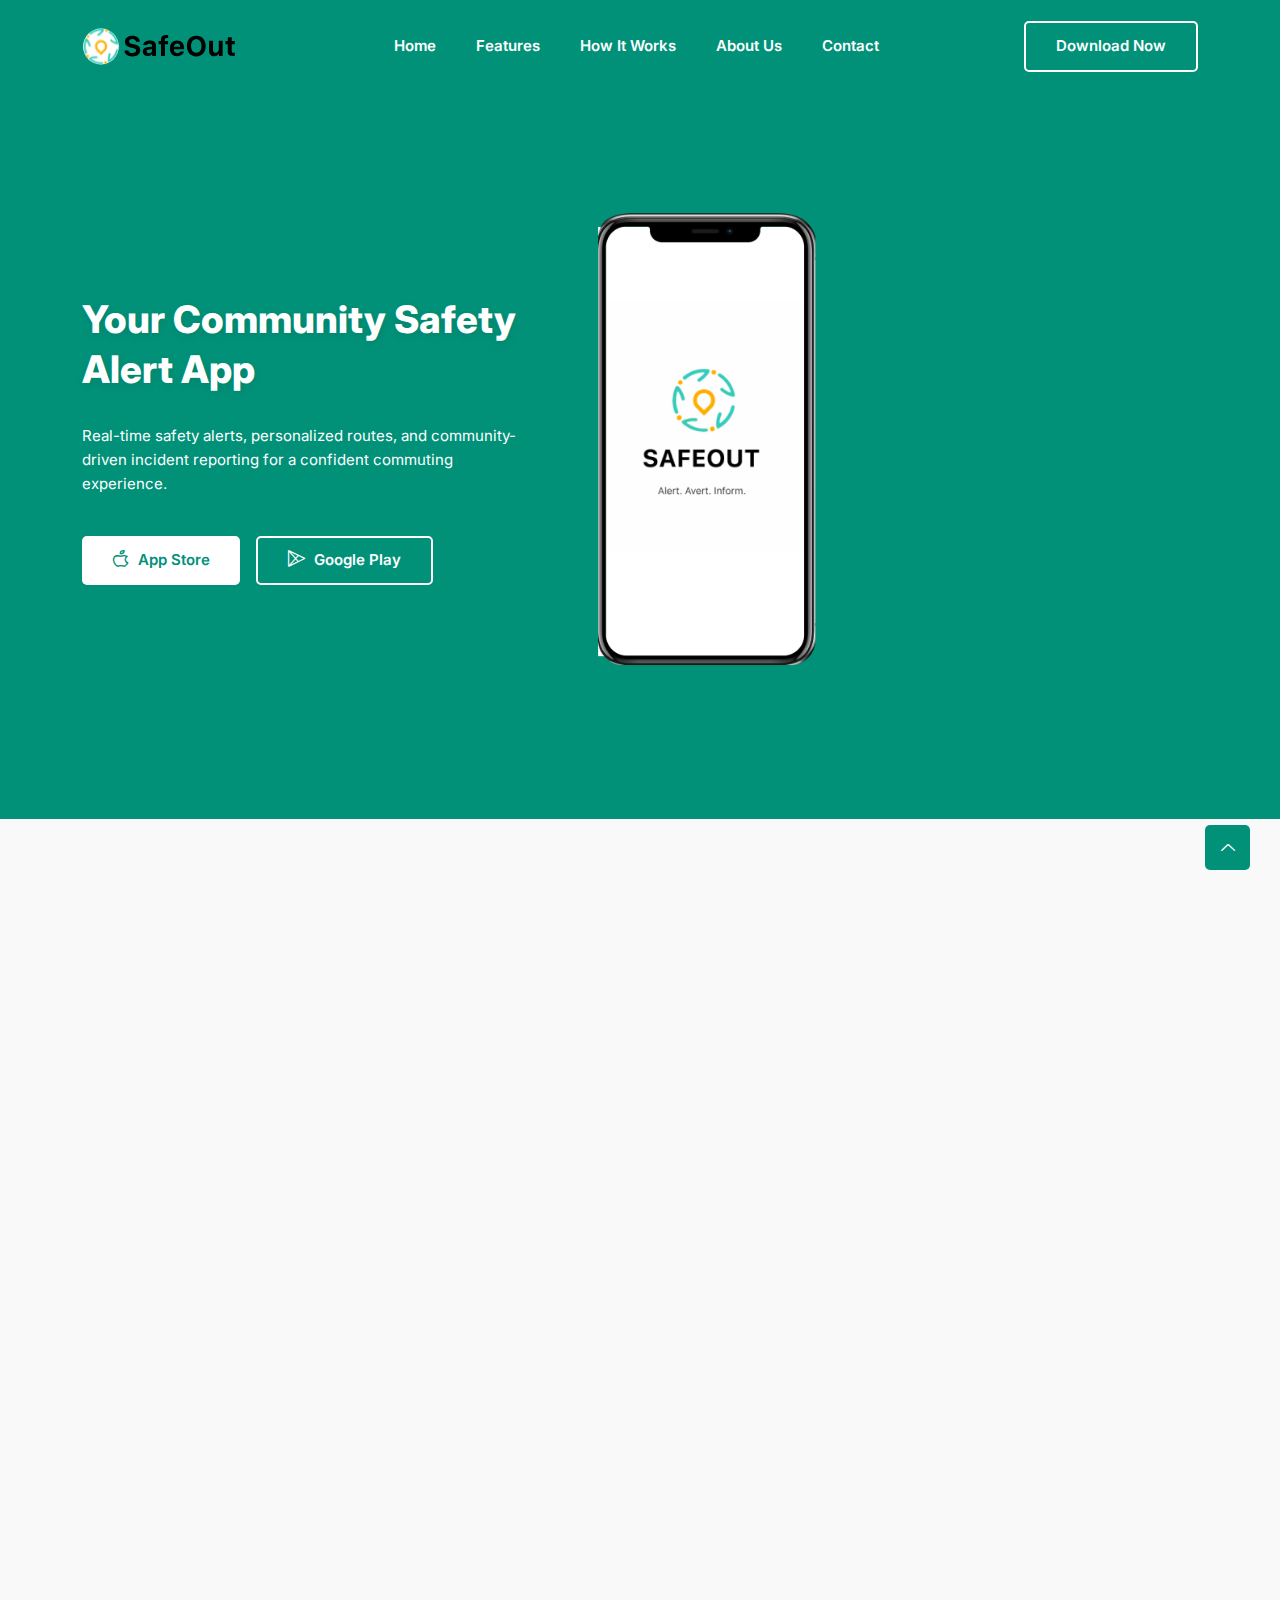
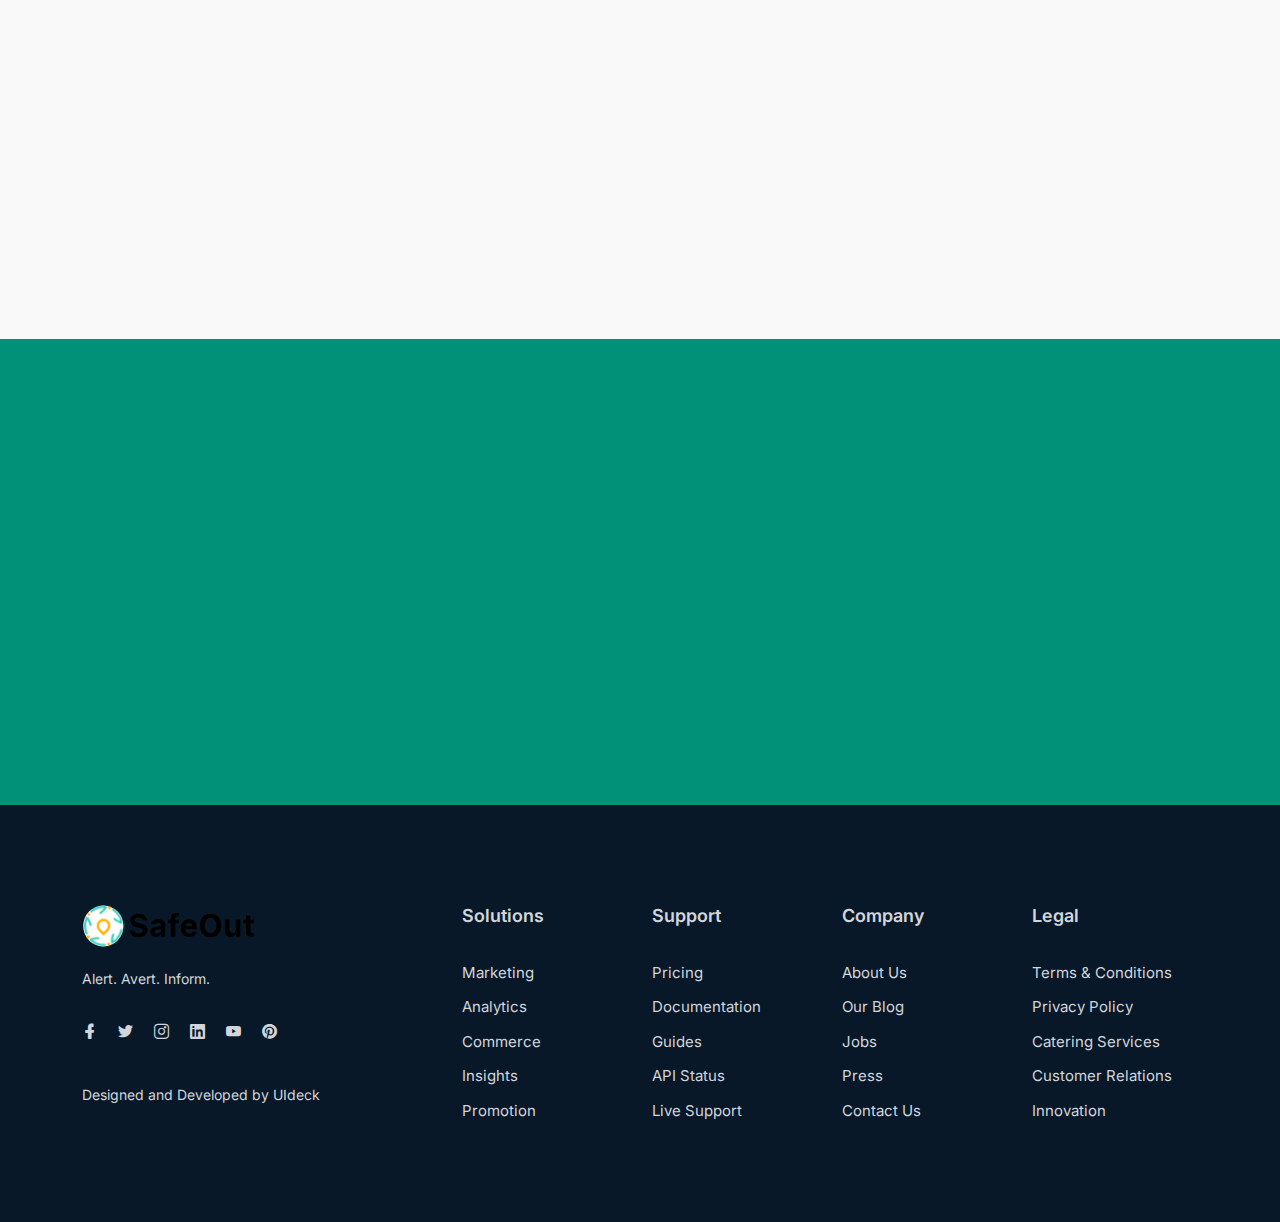
==== index.html @ 72e98ee8 "new" ====
<!DOCTYPE html>
<html class="no-js" lang="zxx">

<head>
    <meta charset="utf-8" />
    <meta http-equiv="x-ua-compatible" content="ie=edge" />
    <title>SafeOut</title>
    <meta name="description" content="" />
    <meta name="viewport" content="width=device-width, initial-scale=1" />
    <link rel="shortcut icon" type="image/x-icon" href="assets/images/logo/Frame 351.svg" />

    <!-- ========================= CSS here ========================= -->
    <link rel="stylesheet" href="assets/css/bootstrap.min.css" />
    <link rel="stylesheet" href="assets/css/LineIcons.2.0.css" />
    <link rel="stylesheet" href="assets/css/animate.css" />
    <link rel="stylesheet" href="assets/css/tiny-slider.css" />
    <link rel="stylesheet" href="assets/css/glightbox.min.css" />
    <link rel="stylesheet" href="assets/css/main.css" />

</head>

<body>
    <!--[if lte IE 9]>
      <p class="browserupgrade">
        You are using an <strong>outdated</strong> browser. Please
        <a href="https://browsehappy.com/">upgrade your browser</a> to improve
        your experience and security.
      </p>
    <![endif]-->

    <!-- Preloader -->
    <div class="preloader">
        <div class="preloader-inner">
            <div class="preloader-icon">
                <span></span>
                <span></span>
            </div>
        </div>
    </div>
    <!-- /End Preloader -->

    <!-- Start Header Area -->
    <header class="header navbar-area">
        <div class="container">
            <div class="row align-items-center">
                <div class="col-lg-12">
                    <div class="nav-inner">
                        <!-- Start Navbar -->
                        <nav class="navbar navbar-expand-lg">
                            <a class="navbar-brand" href="index.html">
                                <img src="assets/images/logo/safeout logo.svg" alt="Logo">
                            </a>
                            <button class="navbar-toggler mobile-menu-btn" type="button" data-bs-toggle="collapse"
                                data-bs-target="#navbarSupportedContent" aria-controls="navbarSupportedContent"
                                aria-expanded="false" aria-label="Toggle navigation">
                                <span class="toggler-icon"></span>
                                <span class="toggler-icon"></span>
                                <span class="toggler-icon"></span>
                            </button>
                            <div class="collapse navbar-collapse sub-menu-bar" id="navbarSupportedContent">
                                <ul id="nav" class="navbar-nav ms-auto">
                                    <li class="nav-item">
                                        <a href="#home" class="page-scroll active"
                                            aria-label="Toggle navigation">Home</a>
                                    </li>
                                    <li class="nav-item">
                                        <a href="#features" class="page-scroll"
                                            aria-label="Toggle navigation">Features</a>
                                    </li>
                                    <li class="nav-item">
                                        <a href="#pricing" class="page-scroll"
                                            aria-label="Toggle navigation">How It Works</a>
                                    </li>                    
                                    <li class="nav-item">
                                        <a class="dd-menu collapsed" href="javascript:void(0)" data-bs-toggle="collapse"
                                            data-bs-target="#submenu-1-4" aria-controls="navbarSupportedContent"
                                            aria-expanded="false" aria-label="Toggle navigation">About Us</a>
                                        <ul class="sub-menu collapse" id="submenu-1-4">
                                            <li class="nav-item"><a href="javascript:void(0)">Meet the Team</a>
                                            </li>
                                            <li class="nav-item"><a href="javascript:void(0)">Our Mission</a></li>
                                            <li class="nav-item"><a href="javascript:void(0)">Our Partners </a></li>
                                        </ul>
                                    </li>
                                    <li class="nav-item">
                                        <a href="javascript:void(0)" aria-label="Toggle navigation">Contact</a>
                                    </li>
                                </ul>
                            </div> <!-- navbar collapse -->
                            <div class="button add-list-button">
                                <a href="javascript:void(0)" class="btn">Download now</a>
                            </div>
                        </nav>
                        <!-- End Navbar -->
                    </div>
                </div>
            </div> <!-- row -->
        </div> <!-- container -->
    </header>
    <!-- End Header Area -->

    <!-- Start Hero Area -->
    <section id="home" class="hero-area">
        <div class="container">
            <div class="row align-items-center">
                <div class="col-lg-5 col-md-12 col-12">
                    <div class="hero-content">
                        <h1 class="wow fadeInLeft" data-wow-delay=".4s">Your Community Safety Alert App</h1>
                        <p class="wow fadeInLeft" data-wow-delay=".6s">Real-time safety alerts, personalized routes, and community-driven incident reporting for a confident commuting experience.</p>
                        <div class="button wow fadeInLeft" data-wow-delay=".8s">
                            <a href="javascript:void(0)" class="btn"><i class="lni lni-apple"></i> App Store</a>
                            <a href="javascript:void(0)" class="btn btn-alt"><i class="lni lni-play-store"></i> Google
                                Play</a>
                        </div>
                    </div>
                </div>
                <div class="col-lg-7 col-md-12 col-12">
                    <div class="hero-image wow fadeInRight" data-wow-delay=".4s">
                        <img src="assets/images/hero/Frame 348.png" alt="#">
                    </div>
                </div>
            </div>
        </div>
    </section>
    <!-- End Hero Area -->

    <!-- Start Features Area -->
    <section id="features" class="features section">
        <div class="container">
            <div class="row">
                <div class="col-12">
                    <div class="section-title">
                        <h3 class="wow zoomIn" data-wow-delay=".2s">Features</h3>
                        <h2 class="wow fadeInUp" data-wow-delay=".4s">Empowering You to Navigate Your City Safely and Confidently
                        </h2>
                        <p class="wow fadeInUp" data-wow-delay=".6s">Stay Ahead of Potential Dangers and Make Your Commute Safer Than Ever Before.</p>
                    </div>
                </div>
            </div>
            <div class="row">
                <div class="col-lg-4 col-md-6 col-12">
                    <!-- Start Single Feature -->
                    <div class="single-feature wow fadeInUp" data-wow-delay=".2s">
                        <i class="lni lni-cloud-check"></i>
                        <h3>Real-time Incident Reports</h3>
                        <p>Stay informed about potential safety hazards in your area through real-time incident reports submitted by the community.</p>
                    </div>
                    <!-- End Single Feature -->
                </div>
                <div class="col-lg-4 col-md-6 col-12">
                    <!-- Start Single Feature -->
                    <div class="single-feature wow fadeInUp" data-wow-delay=".4s">
                        <i class="lni lni-user"></i>
                        <h3>Personalized Route Recommendations</h3>
                        <p>SafeOut analyzes real-time data to suggest the safest and most secure paths, helping you avoid areas with reported incidents..</p>
                    </div>
                    <!-- End Single Feature -->
                </div>
                <div class="col-lg-4 col-md-6 col-12">
                    <!-- Start Single Feature -->
                    <div class="single-feature wow fadeInUp" data-wow-delay=".6s">
                        <i class="lni lni-alarm"></i>
                        <h3>Community Alerts</h3>
                        <p>Receive instant community alerts about any emerging dangers or safety concerns in your vicinity.</p>
                    </div>
                    <!-- End Single Feature -->
                </div>
                <div class="col-lg-4 col-md-6 col-12">
                    <!-- Start Single Feature -->
                    <div class="single-feature wow fadeInUp" data-wow-delay=".2s">
                        <i class="lni lni-shield"></i>
                        <h3>SOS and Emergency Services</h3>
                        <p>The app provides quick access to emergency contacts and can even share your location with trusted contacts for added peace of mind.</p>
                    </div>
                    <!-- End Single Feature -->
                </div>
                <div class="col-lg-4 col-md-6 col-12">
                    <!-- Start Single Feature -->
                    <div class="single-feature wow fadeInUp" data-wow-delay=".4s">
                        <i class="lni lni-map"></i>
                        <h3>Safety Ratings and Heatmaps</h3>
                        <p>Identify high-risk zones and make informed decisions about your commute based on comprehensive safety information..</p>
                    </div>
                    <!-- End Single Feature -->
                </div>
                <div class="col-lg-4 col-md-6 col-12">
                    <!-- Start Single Feature -->
                    <div class="single-feature wow fadeInUp" data-wow-delay=".6s">
                        <i class="lni lni-pencil-alt"></i>
                        <h3>Incident Reporting</h3>
                        <p>Empower yourself and contribute to the safety of your community by easily reporting incidents you witness.</p>
                    </div>
                    <!-- End Single Feature -->
                </div>
            </div>
        </div>
    </section>
    <!-- End Features Area -->

    

    <!-- Start Call To Action Area -->
    <section class="section call-action">
        <div class="container">
            <div class="row">
                <div class="col-lg-8 offset-lg-2 col-md-12 col-12">
                    <div class="cta-content">
                        <h2 class="wow fadeInUp" data-wow-delay=".2s">Take Control of Your Safety  <br>with SafeOut
                        </h2>
                        <p class="wow fadeInUp" data-wow-delay=".4s">Join Other Commuters Already Using SafeOut and Experience a Safer Journey Today!</p>
                        <div class="button wow fadeInUp" data-wow-delay=".6s">
                            <a href="javascript:void(0)" class="btn">Download Now</a>
                        </div>
                    </div>
                </div>
            </div>
        </div>
    </section>
    <!-- End Call To Action Area -->

    <!-- Start Footer Area -->
    <footer class="footer">
        <!-- Start Footer Top -->
        <div class="footer-top">
            <div class="container">
                <div class="row">
                    <div class="col-lg-4 col-md-4 col-12">
                        <!-- Single Widget -->
                        <div class="single-footer f-about">
                            <div class="logo">
                                <a href="index.html">
                                    <img src="assets/images/logo/safeout logo.svg" alt="#">
                                </a>
                            </div>
                            <p>Alert. Avert. Inform.</p>
                            <ul class="social">
                                <li><a href="javascript:void(0)"><i class="lni lni-facebook-filled"></i></a></li>
                                <li><a href="javascript:void(0)"><i class="lni lni-twitter-original"></i></a></li>
                                <li><a href="javascript:void(0)"><i class="lni lni-instagram"></i></a></li>
                                <li><a href="javascript:void(0)"><i class="lni lni-linkedin-original"></i></a></li>
                                <li><a href="javascript:void(0)"><i class="lni lni-youtube"></i></a></li>
                                <li><a href="javascript:void(0)"><i class="lni lni-pinterest"></i></a></li>
                            </ul>
                            <p class="copyright-text">Designed and Developed by <a href="https://uideck.com/"
                                    rel="nofollow" target="_blank">UIdeck</a>
                            </p>
                        </div>
                        <!-- End Single Widget -->
                    </div>
                    <div class="col-lg-8 col-md-8 col-12">
                        <div class="row">
                            <div class="col-lg-3 col-md-6 col-12">
                                <!-- Single Widget -->
                                <div class="single-footer f-link">
                                    <h3>Solutions</h3>
                                    <ul>
                                        <li><a href="javascript:void(0)">Marketing</a></li>
                                        <li><a href="javascript:void(0)">Analytics</a></li>
                                        <li><a href="javascript:void(0)">Commerce</a></li>
                                        <li><a href="javascript:void(0)">Insights</a></li>
                                        <li><a href="javascript:void(0)">Promotion</a></li>
                                    </ul>
                                </div>
                                <!-- End Single Widget -->
                            </div>
                            <div class="col-lg-3 col-md-6 col-12">
                                <!-- Single Widget -->
                                <div class="single-footer f-link">
                                    <h3>Support</h3>
                                    <ul>
                                        <li><a href="javascript:void(0)">Pricing</a></li>
                                        <li><a href="javascript:void(0)">Documentation</a></li>
                                        <li><a href="javascript:void(0)">Guides</a></li>
                                        <li><a href="javascript:void(0)">API Status</a></li>
                                        <li><a href="javascript:void(0)">Live Support</a></li>
                                    </ul>
                                </div>
                                <!-- End Single Widget -->
                            </div>
                            <div class="col-lg-3 col-md-6 col-12">
                                <!-- Single Widget -->
                                <div class="single-footer f-link">
                                    <h3>Company</h3>
                                    <ul>
                                        <li><a href="javascript:void(0)">About Us</a></li>
                                        <li><a href="javascript:void(0)">Our Blog</a></li>
                                        <li><a href="javascript:void(0)">Jobs</a></li>
                                        <li><a href="javascript:void(0)">Press</a></li>
                                        <li><a href="javascript:void(0)">Contact Us</a></li>
                                    </ul>
                                </div>
                                <!-- End Single Widget -->
                            </div>
                            <div class="col-lg-3 col-md-6 col-12">
                                <!-- Single Widget -->
                                <div class="single-footer f-link">
                                    <h3>Legal</h3>
                                    <ul>
                                        <li><a href="javascript:void(0)">Terms & Conditions</a></li>
                                        <li><a href="javascript:void(0)">Privacy Policy</a></li>
                                        <li><a href="javascript:void(0)">Catering Services</a></li>
                                        <li><a href="javascript:void(0)">Customer Relations</a></li>
                                        <li><a href="javascript:void(0)">Innovation</a></li>
                                    </ul>
                                </div>
                                <!-- End Single Widget -->
                            </div>
                        </div>
                    </div>
                </div>
            </div>
        </div>
        <!--/ End Footer Top -->
    </footer>
    <!--/ End Footer Area -->

    <!-- ========================= scroll-top ========================= -->
    <a href="#" class="scroll-top">
        <i class="lni lni-chevron-up"></i>
    </a>

    <!-- ========================= JS here ========================= -->
    <script src="assets/js/bootstrap.min.js"></script>
    <script src="assets/js/wow.min.js"></script>
    <script src="assets/js/tiny-slider.js"></script>
    <script src="assets/js/glightbox.min.js"></script>
    <script src="assets/js/count-up.min.js"></script>
    <script src="assets/js/main.js"></script>
    <script type="text/javascript">

        //====== counter up 
        var cu = new counterUp({
            start: 0,
            duration: 2000,
            intvalues: true,
            interval: 100,
            append: " ",
        });
        cu.start();
    </script>
</body>

</html>
---- assets/css/tiny-slider.css ----
.tns-outer{padding:0!important}.tns-outer [hidden]{display:none!important}.tns-outer [aria-controls],.tns-outer [data-action]{cursor:pointer}.tns-slider{-webkit-transition:all 0s;-moz-transition:all 0s;transition:all 0s}.tns-slider>.tns-item{-webkit-box-sizing:border-box;-moz-box-sizing:border-box;box-sizing:border-box}.tns-horizontal.tns-subpixel{white-space:nowrap}.tns-horizontal.tns-subpixel>.tns-item{display:inline-block;vertical-align:top;white-space:normal}.tns-horizontal.tns-no-subpixel:after{content:'';display:table;clear:both}.tns-horizontal.tns-no-subpixel>.tns-item{float:left}.tns-horizontal.tns-carousel.tns-no-subpixel>.tns-item{margin-right:-100%}.tns-no-calc{position:relative;left:0}.tns-gallery{position:relative;left:0;min-height:1px}.tns-gallery>.tns-item{position:absolute;left:-100%;-webkit-transition:transform 0s,opacity 0s;-moz-transition:transform 0s,opacity 0s;transition:transform 0s,opacity 0s}.tns-gallery>.tns-slide-active{position:relative;left:auto!important}.tns-gallery>.tns-moving{-webkit-transition:all .25s;-moz-transition:all .25s;transition:all .25s}.tns-autowidth{display:inline-block}.tns-lazy-img{-webkit-transition:opacity .6s;-moz-transition:opacity .6s;transition:opacity .6s;opacity:.6}.tns-lazy-img.tns-complete{opacity:1}.tns-ah{-webkit-transition:height 0s;-moz-transition:height 0s;transition:height 0s}.tns-ovh{overflow:hidden}.tns-visually-hidden{position:absolute;left:-10000em}.tns-transparent{opacity:0;visibility:hidden}.tns-fadeIn{opacity:1;filter:alpha(opacity=100);z-index:0}.tns-normal,.tns-fadeOut{opacity:0;filter:alpha(opacity=0);z-index:-1}.tns-vpfix{white-space:nowrap}.tns-vpfix>div,.tns-vpfix>li{display:inline-block}.tns-t-subp2{margin:0 auto;width:310px;position:relative;height:10px;overflow:hidden}.tns-t-ct{width:2333.3333333%;width:-webkit-calc(100% * 70/3);width:-moz-calc(100% * 70/3);width:calc(100% * 70/3);position:absolute;right:0}.tns-t-ct:after{content:'';display:table;clear:both}.tns-t-ct>div{width:1.4285714%;width:-webkit-calc(100%/70);width:-moz-calc(100%/70);width:calc(100%/70);height:10px;float:left}
---- assets/css/main.css ----
/*======================================
    Variables
========================================*/
/*======================================
    Normalize CSS
========================================*/
@import url("https://fonts.googleapis.com/css2?family=Inter:wght@100;200;300;400;500;600;700;800;900&display=swap");
html {
  scroll-behavior: smooth;
}

body {
  font-family: "Inter", sans-serif;
  font-weight: normal;
  font-style: normal;
  color: #888;
  overflow-x: hidden;
  font-size: 15px;
}

p {
  margin: 0;
  padding: 0;
  font-size: 15px;
  line-height: 24px;
}

* {
  margin: 0;
  padding: 0;
}

.navbar-toggler:focus,
a:focus,
input:focus,
textarea:focus,
button:focus,
.btn:focus,
.btn.focus,
.btn:not(:disabled):not(.disabled).active,
.btn:not(:disabled):not(.disabled):active {
  text-decoration: none;
  outline: none;
  outline: none !important;
  border-color: none !important;
  -webkit-box-shadow: none !important;
          box-shadow: none !important;
}

.form-check-input:checked {
  background-color: #009178;
  border-color: #009178;
}

select {
  -webkit-writing-mode: horizontal-tb !important;
  text-rendering: auto;
  color: #081828;
  letter-spacing: normal;
  word-spacing: normal;
  text-transform: none;
  text-indent: 0px;
  text-shadow: none;
  display: inline-block;
  text-align: start;
  -webkit-appearance: menulist;
     -moz-appearance: menulist;
          appearance: menulist;
  -webkit-box-sizing: border-box;
          box-sizing: border-box;
  -webkit-box-align: center;
      -ms-flex-align: center;
          align-items: center;
  white-space: pre;
  -webkit-rtl-ordering: logical;
  background-color: -internal-light-dark(white, #3b3b3b);
  cursor: default;
  margin: 0em;
  font: 400 14px;
  border-radius: 0px;
  border-width: 1px;
  border-style: solid;
  border-color: -internal-light-dark(#767676, #858585);
  -o-border-image: initial;
     border-image: initial;
}

span,
a {
  display: inline-block;
  text-decoration: none;
  transition: all 0.4s ease;
  -webkit-transition: all 0.4s ease;
  -moz-transition: all 0.4s ease;
}

audio,
canvas,
iframe,
img,
svg,
video {
  vertical-align: middle;
}

img {
  max-width: 100%;
}

h1,
h2,
h3,
h4,
h5,
h6 {
  font-weight: 600;
  margin: 0px;
  color: #081828;
}

h1 a,
h2 a,
h3 a,
h4 a,
h5 a,
h6 a {
  color: inherit;
}

h1 {
  font-size: 50px;
}

h2 {
  font-size: 40px;
}

h3 {
  font-size: 30px;
}

h4 {
  font-size: 25px;
}

h5 {
  font-size: 20px;
}

h6 {
  font-size: 16px;
}

ul,
ol {
  margin: 0px;
  padding: 0px;
  list-style-type: none;
}

.mt-5 {
  margin-top: 5px;
}

.mt-10 {
  margin-top: 10px;
}

.mt-15 {
  margin-top: 15px;
}

.mt-20 {
  margin-top: 20px;
}

.mt-25 {
  margin-top: 25px;
}

.mt-30 {
  margin-top: 30px;
}

.mt-35 {
  margin-top: 35px;
}

.mt-40 {
  margin-top: 40px;
}

.mt-45 {
  margin-top: 45px;
}

.mt-50 {
  margin-top: 50px;
}

.mt-55 {
  margin-top: 55px;
}

.mt-60 {
  margin-top: 60px;
}

.mt-65 {
  margin-top: 65px;
}

.mt-70 {
  margin-top: 70px;
}

.mt-75 {
  margin-top: 75px;
}

.mt-80 {
  margin-top: 80px;
}

.mt-85 {
  margin-top: 85px;
}

.mt-90 {
  margin-top: 90px;
}

.mt-95 {
  margin-top: 95px;
}

.mt-100 {
  margin-top: 100px;
}

.mt-105 {
  margin-top: 105px;
}

.mt-110 {
  margin-top: 110px;
}

.mt-115 {
  margin-top: 115px;
}

.mt-120 {
  margin-top: 120px;
}

.mt-125 {
  margin-top: 125px;
}

.mt-130 {
  margin-top: 130px;
}

.mt-135 {
  margin-top: 135px;
}

.mt-140 {
  margin-top: 140px;
}

.mt-145 {
  margin-top: 145px;
}

.mt-150 {
  margin-top: 150px;
}

.mt-155 {
  margin-top: 155px;
}

.mt-160 {
  margin-top: 160px;
}

.mt-165 {
  margin-top: 165px;
}

.mt-170 {
  margin-top: 170px;
}

.mt-175 {
  margin-top: 175px;
}

.mt-180 {
  margin-top: 180px;
}

.mt-185 {
  margin-top: 185px;
}

.mt-190 {
  margin-top: 190px;
}

.mt-195 {
  margin-top: 195px;
}

.mt-200 {
  margin-top: 200px;
}

.mt-205 {
  margin-top: 205px;
}

.mt-210 {
  margin-top: 210px;
}

.mt-215 {
  margin-top: 215px;
}

.mt-220 {
  margin-top: 220px;
}

.mt-225 {
  margin-top: 225px;
}

.mb-5 {
  margin-bottom: 5px;
}

.mb-10 {
  margin-bottom: 10px;
}

.mb-15 {
  margin-bottom: 15px;
}

.mb-20 {
  margin-bottom: 20px;
}

.mb-25 {
  margin-bottom: 25px;
}

.mb-30 {
  margin-bottom: 30px;
}

.mb-35 {
  margin-bottom: 35px;
}

.mb-40 {
  margin-bottom: 40px;
}

.mb-45 {
  margin-bottom: 45px;
}

.mb-50 {
  margin-bottom: 50px;
}

.mb-55 {
  margin-bottom: 55px;
}

.mb-60 {
  margin-bottom: 60px;
}

.mb-65 {
  margin-bottom: 65px;
}

.mb-70 {
  margin-bottom: 70px;
}

.mb-75 {
  margin-bottom: 75px;
}

.mb-80 {
  margin-bottom: 80px;
}

.mb-85 {
  margin-bottom: 85px;
}

.mb-90 {
  margin-bottom: 90px;
}

.mb-95 {
  margin-bottom: 95px;
}

.mb-100 {
  margin-bottom: 100px;
}

.mb-105 {
  margin-bottom: 105px;
}

.mb-110 {
  margin-bottom: 110px;
}

.mb-115 {
  margin-bottom: 115px;
}

.mb-120 {
  margin-bottom: 120px;
}

.mb-125 {
  margin-bottom: 125px;
}

.mb-130 {
  margin-bottom: 130px;
}

.mb-135 {
  margin-bottom: 135px;
}

.mb-140 {
  margin-bottom: 140px;
}

.mb-145 {
  margin-bottom: 145px;
}

.mb-150 {
  margin-bottom: 150px;
}

.mb-155 {
  margin-bottom: 155px;
}

.mb-160 {
  margin-bottom: 160px;
}

.mb-165 {
  margin-bottom: 165px;
}

.mb-170 {
  margin-bottom: 170px;
}

.mb-175 {
  margin-bottom: 175px;
}

.mb-180 {
  margin-bottom: 180px;
}

.mb-185 {
  margin-bottom: 185px;
}

.mb-190 {
  margin-bottom: 190px;
}

.mb-195 {
  margin-bottom: 195px;
}

.mb-200 {
  margin-bottom: 200px;
}

.mb-205 {
  margin-bottom: 205px;
}

.mb-210 {
  margin-bottom: 210px;
}

.mb-215 {
  margin-bottom: 215px;
}

.mb-220 {
  margin-bottom: 220px;
}

.mb-225 {
  margin-bottom: 225px;
}

.pt-5 {
  padding-top: 5px;
}

.pt-10 {
  padding-top: 10px;
}

.pt-15 {
  padding-top: 15px;
}

.pt-20 {
  padding-top: 20px;
}

.pt-25 {
  padding-top: 25px;
}

.pt-30 {
  padding-top: 30px;
}

.pt-35 {
  padding-top: 35px;
}

.pt-40 {
  padding-top: 40px;
}

.pt-45 {
  padding-top: 45px;
}

.pt-50 {
  padding-top: 50px;
}

.pt-55 {
  padding-top: 55px;
}

.pt-60 {
  padding-top: 60px;
}

.pt-65 {
  padding-top: 65px;
}

.pt-70 {
  padding-top: 70px;
}

.pt-75 {
  padding-top: 75px;
}

.pt-80 {
  padding-top: 80px;
}

.pt-85 {
  padding-top: 85px;
}

.pt-90 {
  padding-top: 90px;
}

.pt-95 {
  padding-top: 95px;
}

.pt-100 {
  padding-top: 100px;
}

.pt-105 {
  padding-top: 105px;
}

.pt-110 {
  padding-top: 110px;
}

.pt-115 {
  padding-top: 115px;
}

.pt-120 {
  padding-top: 120px;
}

.pt-125 {
  padding-top: 125px;
}

.pt-130 {
  padding-top: 130px;
}

.pt-135 {
  padding-top: 135px;
}

.pt-140 {
  padding-top: 140px;
}

.pt-145 {
  padding-top: 145px;
}

.pt-150 {
  padding-top: 150px;
}

.pt-155 {
  padding-top: 155px;
}

.pt-160 {
  padding-top: 160px;
}

.pt-165 {
  padding-top: 165px;
}

.pt-170 {
  padding-top: 170px;
}

.pt-175 {
  padding-top: 175px;
}

.pt-180 {
  padding-top: 180px;
}

.pt-185 {
  padding-top: 185px;
}

.pt-190 {
  padding-top: 190px;
}

.pt-195 {
  padding-top: 195px;
}

.pt-200 {
  padding-top: 200px;
}

.pt-205 {
  padding-top: 205px;
}

.pt-210 {
  padding-top: 210px;
}

.pt-215 {
  padding-top: 215px;
}

.pt-220 {
  padding-top: 220px;
}

.pt-225 {
  padding-top: 225px;
}

.pb-5 {
  padding-bottom: 5px;
}

.pb-10 {
  padding-bottom: 10px;
}

.pb-15 {
  padding-bottom: 15px;
}

.pb-20 {
  padding-bottom: 20px;
}

.pb-25 {
  padding-bottom: 25px;
}

.pb-30 {
  padding-bottom: 30px;
}

.pb-35 {
  padding-bottom: 35px;
}

.pb-40 {
  padding-bottom: 40px;
}

.pb-45 {
  padding-bottom: 45px;
}

.pb-50 {
  padding-bottom: 50px;
}

.pb-55 {
  padding-bottom: 55px;
}

.pb-60 {
  padding-bottom: 60px;
}

.pb-65 {
  padding-bottom: 65px;
}

.pb-70 {
  padding-bottom: 70px;
}

.pb-75 {
  padding-bottom: 75px;
}

.pb-80 {
  padding-bottom: 80px;
}

.pb-85 {
  padding-bottom: 85px;
}

.pb-90 {
  padding-bottom: 90px;
}

.pb-95 {
  padding-bottom: 95px;
}

.pb-100 {
  padding-bottom: 100px;
}

.pb-105 {
  padding-bottom: 105px;
}

.pb-110 {
  padding-bottom: 110px;
}

.pb-115 {
  padding-bottom: 115px;
}

.pb-120 {
  padding-bottom: 120px;
}

.pb-125 {
  padding-bottom: 125px;
}

.pb-130 {
  padding-bottom: 130px;
}

.pb-135 {
  padding-bottom: 135px;
}

.pb-140 {
  padding-bottom: 140px;
}

.pb-145 {
  padding-bottom: 145px;
}

.pb-150 {
  padding-bottom: 150px;
}

.pb-155 {
  padding-bottom: 155px;
}

.pb-160 {
  padding-bottom: 160px;
}

.pb-165 {
  padding-bottom: 165px;
}

.pb-170 {
  padding-bottom: 170px;
}

.pb-175 {
  padding-bottom: 175px;
}

.pb-180 {
  padding-bottom: 180px;
}

.pb-185 {
  padding-bottom: 185px;
}

.pb-190 {
  padding-bottom: 190px;
}

.pb-195 {
  padding-bottom: 195px;
}

.pb-200 {
  padding-bottom: 200px;
}

.pb-205 {
  padding-bottom: 205px;
}

.pb-210 {
  padding-bottom: 210px;
}

.pb-215 {
  padding-bottom: 215px;
}

.pb-220 {
  padding-bottom: 220px;
}

.pb-225 {
  padding-bottom: 225px;
}

.img-bg {
  background-position: center center;
  background-size: cover;
  background-repeat: no-repeat;
  width: 100%;
  height: 100%;
}

@media only screen and (min-width: 480px) and (max-width: 767px) {
  .container {
    width: 450px;
  }
}

/* Bread Crumbs */
.breadcrumbs {
  position: relative;
  padding-bottom: 100px;
  padding-top: 180px;
  z-index: 2;
  text-align: left;
  background-color: #009178;
}

@media only screen and (min-width: 768px) and (max-width: 991px) {
  .breadcrumbs {
    padding-bottom: 60px;
    padding-top: 120px;
  }
}

@media (max-width: 767px) {
  .breadcrumbs {
    padding-bottom: 60px;
    padding-top: 120px;
  }
}

.breadcrumbs .breadcrumbs-content {
  position: relative;
  text-align: center;
}

.breadcrumbs .breadcrumbs-content .page-title {
  font-size: 32px;
  color: #fff;
  font-weight: 700;
  position: relative;
  line-height: 50px;
}

@media only screen and (min-width: 768px) and (max-width: 991px) {
  .breadcrumbs .breadcrumbs-content .page-title {
    font-size: 28px;
    line-height: 42px;
  }
}

@media (max-width: 767px) {
  .breadcrumbs .breadcrumbs-content .page-title {
    font-size: 25px;
    line-height: 38px;
  }
}

.breadcrumbs .breadcrumbs-content .breadcrumb-nav {
  background: transparent;
  border-radius: 0;
  margin-bottom: 0;
  padding: 0;
  display: inline-block;
}

.breadcrumbs .breadcrumb-nav {
  text-align: center;
  margin-top: 15px;
}

@media only screen and (min-width: 768px) and (max-width: 991px) {
  .breadcrumbs .breadcrumb-nav {
    margin-top: 10px;
  }
}

@media (max-width: 767px) {
  .breadcrumbs .breadcrumb-nav {
    margin-top: 8px;
  }
}

.breadcrumbs .breadcrumb-nav li {
  display: inline-block;
  position: relative;
  padding-right: 15px;
  margin-right: 15px;
  text-transform: capitalize;
}

.breadcrumbs .breadcrumb-nav li:after {
  content: "\ea5c";
  font-family: lineIcons;
  font-size: 10px;
  position: absolute;
  top: 4px;
  right: -7px;
}

.breadcrumbs .breadcrumb-nav li:last-child {
  margin: 0;
  padding: 0;
}

.breadcrumbs .breadcrumb-nav li:last-child::after {
  display: none;
}

.breadcrumbs .breadcrumb-nav li,
.breadcrumbs .breadcrumb-nav li a {
  color: #fff;
  font-size: 14px;
  font-weight: 500;
}

.breadcrumbs .breadcrumb-nav li a {
  position: relative;
}

.breadcrumbs .breadcrumb-nav li a:hover {
  text-decoration: underline;
}

.section {
  padding-top: 100px;
  padding-bottom: 100px;
  position: relative;
}

@media only screen and (min-width: 768px) and (max-width: 991px) {
  .section {
    padding-top: 60px;
    padding-bottom: 60px;
  }
}

@media (max-width: 767px) {
  .section {
    padding-top: 50px;
    padding-bottom: 50px;
  }
}

/* Section Title */
.section-title {
  text-align: center;
  margin-bottom: 80px;
  padding: 0 300px;
  position: relative;
  z-index: 5;
}

.section-title h3 {
  font-size: 15px;
  font-weight: 600;
  display: block;
  margin-bottom: 8px;
  color: #009178;
  text-transform: uppercase;
}

.section-title h2 {
  font-size: 34px;
  margin-bottom: 25px;
  line-height: 42px;
  text-transform: capitalize;
  position: relative;
  font-weight: 800;
}

.section-title p {
  font-size: 15px;
}

@media only screen and (min-width: 992px) and (max-width: 1199px) {
  .section-title {
    padding: 0px 200px;
    margin-bottom: 70px;
  }
}

@media only screen and (min-width: 768px) and (max-width: 991px) {
  .section-title {
    padding: 0px 20px;
    margin-bottom: 70px;
  }
  .section-title h3 {
    font-size: 14px;
  }
  .section-title h2 {
    font-size: 24px;
    line-height: 32px;
    margin-bottom: 20px;
  }
  .section-title p {
    font-size: 14px;
  }
}

@media (max-width: 767px) {
  .section-title {
    padding: 0px 10px;
    margin-bottom: 60px;
  }
  .section-title h3 {
    font-size: 14px;
  }
  .section-title h2 {
    font-size: 20px;
    line-height: 30px;
    margin-bottom: 18px;
  }
  .section-title p {
    font-size: 14px;
  }
}

.section-title.align-right {
  padding: 0;
  padding-left: 600px;
}

.section-title.align-right h2:before {
  display: none;
}

.section-title.align-right h2:after {
  position: absolute;
  right: 0;
  bottom: -1px;
  height: 2px;
  width: 50px;
  background: #009178;
  content: "";
}

.section-title.align-left {
  padding: 0;
  padding-right: 600px;
}

.section-title.align-left h2:before {
  left: 0;
  margin-left: 0;
}

/* One Click Scrool Top Button*/
.scroll-top {
  width: 45px;
  height: 45px;
  line-height: 45px;
  background: #009178;
  display: -webkit-box;
  display: -ms-flexbox;
  display: flex;
  -webkit-box-pack: center;
      -ms-flex-pack: center;
          justify-content: center;
  -webkit-box-align: center;
      -ms-flex-align: center;
          align-items: center;
  font-size: 14px;
  color: #fff !important;
  position: fixed;
  bottom: 30px;
  right: 30px;
  z-index: 9;
  cursor: pointer;
  -webkit-transition: all .3s ease-out 0s;
  transition: all .3s ease-out 0s;
  border-radius: 5px;
}

.scroll-top:hover {
  -webkit-box-shadow: 0 1rem 3rem rgba(35, 38, 45, 0.15) !important;
  box-shadow: 0 1rem 3rem rgba(35, 38, 45, 0.15) !important;
  -webkit-transform: translate3d(0, -5px, 0);
  transform: translate3d(0, -5px, 0);
  background-color: #081828;
}

/* Overlay */
.overlay {
  position: relative;
  z-index: 1;
}

.overlay::before {
  position: absolute;
  top: 0;
  left: 0;
  width: 100%;
  height: 100%;
  opacity: 0.4;
  background: #081828;
  content: "";
  -webkit-transition: all 0.4s ease;
  transition: all 0.4s ease;
  z-index: -1;
}

/* Pagination CSS */
.pagination {
  text-align: left;
  margin: 40px 0 0 0;
  display: block;
}

.pagination.center {
  text-align: center;
}

.pagination.right {
  text-align: right;
}

.pagination.left {
  text-align: left;
}

.pagination .pagination-list {
  display: inline-block;
  overflow: hidden;
}

.pagination .pagination-list li {
  margin-right: 5px;
  display: inline-block;
  margin-top: 10px;
}

.pagination .pagination-list li:last-child {
  margin-right: 0px;
}

.pagination .pagination-list li a {
  background: #fff;
  color: #081828;
  font-weight: 400;
  font-size: 14px;
  border-radius: 5px;
  padding: 8px 20px;
  text-align: center;
  border: 1px solid #eee;
}

.pagination .pagination-list li.active a,
.pagination .pagination-list li:hover a {
  background: #009178;
  color: #fff;
  border-color: transparent;
}

.pagination .pagination-list li a i {
  font-size: 13px;
}

.blog-grids.pagination {
  margin-top: 50px;
  text-align: center;
}

.button .btn {
  display: inline-block;
  text-transform: capitalize;
  font-size: 15px;
  font-weight: 600;
  padding: 13px 30px;
  background-color: #009178;
  color: #fff;
  border: none;
  -webkit-transition: 0.2s;
  transition: 0.2s;
  border-radius: 5px;
  position: relative;
  z-index: 1;
  margin-right: 7px;
  overflow: hidden;
}

@media only screen and (min-width: 768px) and (max-width: 991px) {
  .button .btn {
    padding: 12px 25px;
    font-size: 14px;
    font-weight: 500;
  }
}

@media (max-width: 767px) {
  .button .btn {
    padding: 12px 25px;
    font-size: 14px;
    font-weight: 500;
  }
}

.button .btn i {
  display: inline-block;
  margin-right: 5px;
}

.button .btn:last-child {
  margin: 0;
}

.button .btn:hover {
  color: #fff;
  background-color: #081828;
  -webkit-box-shadow: 0px 4px 4px #0000000f;
          box-shadow: 0px 4px 4px #0000000f;
}

.button .btn-alt {
  color: #fff !important;
  background: transparent !important;
  border: 2px solid #fff;
  padding: 11px 30px;
}

@media only screen and (min-width: 768px) and (max-width: 991px) {
  .button .btn-alt {
    padding: 10px 30px;
  }
}

@media (max-width: 767px) {
  .button .btn-alt {
    padding: 10px 30px;
  }
}

.button .btn-alt:hover {
  background-color: #fff !important;
  color: #009178 !important;
}

.align-left {
  text-align: left;
}

.align-right {
  text-align: right;
}

.align-center {
  text-align: center;
}

/* Preloader */
.preloader {
  position: fixed;
  top: 0;
  left: 0;
  z-index: 999999999;
  width: 100%;
  height: 100%;
  background-color: #fff;
  overflow: hidden;
}

.preloader-inner {
  position: absolute;
  top: 50%;
  left: 50%;
  -webkit-transform: translate(-50%, -50%);
  transform: translate(-50%, -50%);
}

.preloader-icon {
  width: 100px;
  height: 100px;
  display: inline-block;
  padding: 0px;
}

.preloader-icon span {
  position: absolute;
  display: inline-block;
  width: 100px;
  height: 100px;
  border-radius: 100%;
  background: #009178;
  -webkit-animation: preloader-fx 1.6s linear infinite;
  animation: preloader-fx 1.6s linear infinite;
}

.preloader-icon span:last-child {
  animation-delay: -0.8s;
  -webkit-animation-delay: -0.8s;
}

@keyframes preloader-fx {
  0% {
    -webkit-transform: scale(0, 0);
            transform: scale(0, 0);
    opacity: 0.5;
  }
  100% {
    -webkit-transform: scale(1, 1);
            transform: scale(1, 1);
    opacity: 0;
  }
}

@-webkit-keyframes preloader-fx {
  0% {
    -webkit-transform: scale(0, 0);
    opacity: 0.5;
  }
  100% {
    -webkit-transform: scale(1, 1);
    opacity: 0;
  }
}

/*======================================
	Start Header CSS
========================================*/
.header {
  width: 100%;
  background: transparent;
  position: absolute;
  width: 100%;
  left: 0;
  top: 0;
}

@media only screen and (min-width: 768px) and (max-width: 991px) {
  .header {
    padding: 18px 0 !important;
  }
  .header .mobile-menu-btn .toggler-icon {
    background-color: #fff;
  }
  .header .button {
    margin: 0 !important;
  }
  .header .navbar-collapse {
    position: absolute;
    top: 67px !important;
    left: 0;
    width: 100%;
    background-color: #fff;
    z-index: 9;
    -webkit-box-shadow: 0px 15px 20px 0px rgba(0, 0, 0, 0.1);
            box-shadow: 0px 15px 20px 0px rgba(0, 0, 0, 0.1);
    padding: 10px 20px;
    max-height: 350px;
    overflow-y: scroll;
    border-top: 1px solid #eee;
    border-radius: 6px;
  }
  .header .navbar .navbar-nav .nav-item a:hover {
    color: #009178 !important;
  }
  .header .navbar .navbar-nav .nav-item a.active {
    color: #009178 !important;
  }
  .header .navbar-nav .nav-item {
    margin: 0;
  }
  .header .navbar-nav .nav-item:hover a {
    color: #009178;
  }
  .header .navbar-nav .nav-item a {
    padding: 12px 16px !important;
  }
  .header .navbar-nav .nav-item a::before {
    display: none;
  }
  .header .navbar-nav .nav-item .sub-menu {
    position: static;
    width: 100%;
    opacity: 1;
    visibility: visible;
    -webkit-box-shadow: none;
            box-shadow: none;
    padding: 0;
    border: none;
    margin-left: 15px;
    margin-right: 15px;
  }
  .header .navbar-nav .nav-item .sub-menu .nav-item a {
    padding: 12px 12px;
  }
  .header .navbar-nav .nav-item .sub-menu .nav-item a:hover {
    color: #009178 !important;
  }
  .header .navbar-nav .nav-item a {
    color: #051441;
    display: -webkit-box;
    display: -ms-flexbox;
    display: flex;
    -webkit-box-pack: justify;
        -ms-flex-pack: justify;
            justify-content: space-between;
    padding: 10px 0;
  }
  .header .navbar-nav .nav-item a::after {
    opacity: 1;
    visibility: visible;
  }
  .header .navbar-nav .nav-item .sub-menu li.active {
    background: #fff !important;
    color: #009178 !important;
  }
  .header .navbar-nav .nav-item .sub-menu .nav-item {
    margin: 0 !important;
  }
  .header .navbar-nav .nav-item .sub-menu .nav-item a {
    padding: 10px 12px !important;
  }
  .header .navbar-nav .nav-item .sub-menu li:hover {
    background: #fff !important;
    color: #009178 !important;
  }
  .header .navbar-nav .nav-item a {
    font-size: 14px;
  }
  .header .navbar-nav .nav-item a:hover {
    color: #009178;
  }
}

@media (max-width: 767px) {
  .header {
    padding: 18px 0 !important;
  }
  .header .mobile-menu-btn .toggler-icon {
    background-color: #fff;
  }
  .header .navbar-collapse {
    position: absolute;
    top: 58px !important;
    left: 0;
    width: 100%;
    background-color: #fff;
    z-index: 9;
    -webkit-box-shadow: 0px 15px 20px 0px rgba(0, 0, 0, 0.1);
            box-shadow: 0px 15px 20px 0px rgba(0, 0, 0, 0.1);
    padding: 10px 20px;
    max-height: 350px;
    overflow-y: scroll;
    border-top: 1px solid #eee;
    border-radius: 6px;
  }
  .header .navbar .navbar-nav .nav-item a:hover {
    color: #009178 !important;
  }
  .header .navbar .navbar-nav .nav-item a.active {
    color: #009178 !important;
  }
  .header .navbar-nav .nav-item {
    margin: 0;
  }
  .header .navbar-nav .nav-item:hover a {
    color: #009178;
  }
  .header .navbar-nav .nav-item a {
    padding: 12px 16px !important;
  }
  .header .navbar-nav .nav-item a::before {
    display: none;
  }
  .header .navbar-nav .nav-item .sub-menu {
    position: static;
    width: 100%;
    opacity: 1;
    visibility: visible;
    -webkit-box-shadow: none;
            box-shadow: none;
    padding: 0;
    border: none;
    margin-left: 15px;
    margin-right: 15px;
  }
  .header .navbar-nav .nav-item .sub-menu .nav-item a {
    padding: 12px 12px;
  }
  .header .navbar-nav .nav-item .sub-menu .nav-item a:hover {
    color: #009178 !important;
  }
  .header .navbar-nav .nav-item a {
    color: #051441;
    display: -webkit-box;
    display: -ms-flexbox;
    display: flex;
    -webkit-box-pack: justify;
        -ms-flex-pack: justify;
            justify-content: space-between;
    padding: 10px 0;
  }
  .header .navbar-nav .nav-item a::after {
    opacity: 1;
    visibility: visible;
  }
  .header .navbar-nav .nav-item .sub-menu li.active {
    background: #fff !important;
    color: #009178 !important;
  }
  .header .navbar-nav .nav-item .sub-menu .nav-item {
    margin: 0 !important;
  }
  .header .navbar-nav .nav-item .sub-menu .nav-item a {
    padding: 10px 12px !important;
  }
  .header .navbar-nav .nav-item .sub-menu li:hover {
    background: #fff !important;
    color: #009178 !important;
  }
  .header .navbar-nav .nav-item a {
    font-size: 14px;
  }
  .header .navbar-nav .nav-item a:hover {
    color: #009178;
  }
}

@media (max-width: 767px) {
  .header .button {
    display: none;
  }
}

.header .button .btn {
  background-color: transparent;
  border: 2px solid #fff;
  color: #fff;
  padding: 12px 30px;
}

.header .button .btn:hover {
  background-color: #fff;
  color: #009178;
}

.header .navbar-brand img {
  width: 160px;
}

@media only screen and (min-width: 768px) and (max-width: 991px) {
  .header .navbar-brand img {
    width: 170px;
  }
}

@media (max-width: 767px) {
  .header .navbar-brand img {
    width: 160px;
  }
}



.header.sticky .button .btn {
  background-color: #009178;
  color: #fff;
  border-color: transparent;
}

.header.sticky .button .btn:hover {
  background-color: #081828;
  color: #fff;
}

.sticky {
  position: fixed;
  z-index: 99;
  background-color: #fff;
  -webkit-box-shadow: 0px 20px 50px 0px rgba(0, 0, 0, 0.05);
          box-shadow: 0px 20px 50px 0px rgba(0, 0, 0, 0.05);
  -webkit-transition: all 0.3s ease-out 0s;
  transition: all 0.3s ease-out 0s;
  top: 0;
}

.navbar-expand-lg .navbar-nav {
  margin: 0;
  margin-left: auto !important;
  margin-right: auto !important;
}

.header .navbar .navbar-nav .nav-item a.active {
  color: #fff;
}

.sticky .navbar .navbar-nav .nav-item a.active {
  color: #009178;
}

.sticky .navbar .navbar-nav .nav-item a {
  color: #081828;
}

.header .navbar .navbar-nav .nav-item .sub-menu a.active {
  color: #fff;
}

.sticky .navbar .navbar-nav .nav-item .sub-menu a.active {
  color: #fff;
}

.sticky .navbar .mobile-menu-btn .toggler-icon {
  background: #333;
}

/*===== NAVBAR =====*/
.navbar-area {
  width: 100%;
  z-index: 99;
  -webkit-transition: all 0.3s ease-out 0s;
  transition: all 0.3s ease-out 0s;
  padding: 0;
}

.navbar-area.sticky {
  position: fixed;
  z-index: 99;
  background: #009178;
  -webkit-box-shadow: 0px 20px 50px 0px rgba(0, 0, 0, 0.05);
          box-shadow: 0px 20px 50px 0px rgba(0, 0, 0, 0.05);
  -webkit-transition: all 0.3s ease-out 0s;
  transition: all 0.3s ease-out 0s;
  background: #fff;
  padding: 0px 0;
}

.navbar {
  padding: 0;
  position: relative;
  -webkit-transition: all 0.3s ease-out 0s;
  transition: all 0.3s ease-out 0s;
}

.navbar-brand {
  padding-left: 0;
  border-radius: 0;
}

.mobile-menu-btn {
  padding: 0px;
}

.mobile-menu-btn:focus {
  text-decoration: none;
  outline: none;
  -webkit-box-shadow: none;
          box-shadow: none;
}

.mobile-menu-btn .toggler-icon {
  width: 30px;
  height: 2px;
  background-color: #222;
  display: block;
  margin: 5px 0;
  position: relative;
  -webkit-transition: all 0.3s ease-out 0s;
  transition: all 0.3s ease-out 0s;
}

.mobile-menu-btn.active .toggler-icon:nth-of-type(1) {
  -webkit-transform: rotate(45deg);
          transform: rotate(45deg);
  top: 7px;
}

.mobile-menu-btn.active .toggler-icon:nth-of-type(2) {
  opacity: 0;
}

.mobile-menu-btn.active .toggler-icon:nth-of-type(3) {
  -webkit-transform: rotate(135deg);
          transform: rotate(135deg);
  top: -7px;
}

.navbar-nav .nav-item {
  z-index: 1;
  position: relative;
  margin-right: 40px;
}

.navbar-nav .nav-item:last-child {
  margin-right: 0 !important;
}

.navbar-nav .nav-item:hover a {
  color: #fff;
}

.sticky .navbar-nav .nav-item:hover a {
  color: #009178;
}

.navbar-nav .nav-item a {
  font-size: 15px;
  color: #fff;
  -webkit-transition: all 0.3s ease-out 0s;
  transition: all 0.3s ease-out 0s;
  position: relative;
  padding: 35px 0;
  display: -webkit-inline-box;
  display: -ms-inline-flexbox;
  display: inline-flex;
  -webkit-box-align: center;
      -ms-flex-align: center;
          align-items: center;
  font-weight: 600;
  transition: all 0.3s ease-out 0s;
  position: relative;
  text-transform: capitalize;
}

.navbar-nav .nav-item a::after {
  opacity: 0;
  visibility: hidden;
}

.navbar-nav .nav-item:hover a:before {
  width: 100%;
}

.navbar-nav .nav-item a.active {
  color: #fff;
}

.navbar-nav .nav-item a.dd-menu::after {
  content: "\ea58";
  font: normal normal normal 1em/1 "LineIcons";
  position: absolute;
  right: 17px;
  font-size: 10px;
  top: 50%;
  margin-left: 5px;
  margin-top: 0px;
  -webkit-transition: all 0.3s ease-out 0s;
  transition: all 0.3s ease-out 0s;
  height: 10px;
}

@media only screen and (min-width: 992px) and (max-width: 1199px) {
  .navbar-nav .nav-item a.dd-menu::after {
    right: 13px;
  }
}

@media only screen and (min-width: 768px) and (max-width: 991px), (max-width: 767px) {
  .navbar-nav .nav-item a.dd-menu::after {
    top: 18px;
    right: 0;
    -webkit-transform: rotate(180deg);
            transform: rotate(180deg);
  }
}

@media only screen and (min-width: 768px) and (max-width: 991px), (max-width: 767px) {
  .navbar-nav .nav-item a.collapsed::after {
    -webkit-transform: rotate(0deg);
            transform: rotate(0deg);
  }
}

.navbar-nav .nav-item:hover > .sub-menu {
  top: 100%;
  opacity: 1;
  visibility: visible;
}

.navbar-nav .nav-item:hover > .sub-menu .sub-menu {
  left: 100%;
  top: 0;
}

.navbar-nav .nav-item .sub-menu {
  padding: 30px;
  min-width: 240px;
  background: #fff;
  -webkit-box-shadow: 0px 5px 20px #0000001a;
          box-shadow: 0px 5px 20px #0000001a;
  position: absolute;
  top: 110% !important;
  left: 0;
  opacity: 0;
  visibility: hidden;
  -webkit-transition: all 0.3s ease-out 0s;
  transition: all 0.3s ease-out 0s;
  border-radius: 0 0 4px 4px;
  border-radius: 5px;
}

.navbar-nav .nav-item:hover .sub-menu {
  top: 100% !important;
}

.navbar-nav .nav-item .sub-menu .nav-item {
  width: 100%;
  margin-bottom: 15px;
}

.navbar-nav .nav-item .sub-menu .nav-item:last-child {
  margin: 0;
}

.navbar-nav .nav-item .sub-menu .nav-item a {
  padding: 0;
  color: #888;
  display: block;
  width: 100%;
  font-size: 14px;
  font-weight: 500;
  text-transform: capitalize;
  position: relative;
  z-index: 1;
  border-radius: 4px;
  overflow: hidden;
  -webkit-transition: all 0.1s ease;
  transition: all 0.1s ease;
}

.navbar-nav .nav-item .sub-menu .nav-item a:hover {
  color: #009178;
}

.navbar-nav .nav-item .sub-menu.left-menu {
  left: -100%;
}

.navbar-nav .nav-item .sub-menu.collapse:not(.show) {
  display: block;
}

@media only screen and (min-width: 768px) and (max-width: 991px), (max-width: 767px) {
  .navbar-nav .nav-item .sub-menu.collapse:not(.show) {
    display: none;
  }
}

.navbar-nav .nav-item .sub-menu > li {
  display: block;
  margin-left: 0;
}

.navbar-nav .nav-item .sub-menu > li:last-child {
  border: none;
}

.navbar-nav .nav-item .sub-menu > li.active > a {
  color: #009178 !important;
}

.navbar-nav .nav-item .sub-menu > li > a {
  font-weight: 400;
  display: block;
  padding: 12px 15px;
  font-size: 14px;
  color: #222;
  font-weight: 400;
}

.navbar-nav .nav-item .sub-menu > li:first-child a {
  border: none;
}

.add-list-button {
  display: inline-block;
  margin-left: 10px;
}

.add-list-button .btn i {
  font-size: 14px;
  display: inline-block;
  margin-right: 5px;
}

/*======================================
     End Header CSS
  ========================================*/
/*======================================
    Hero Area CSS
========================================*/
.hero-area {
  position: relative;
  padding: 180px 0 120px 0;
  background: #009178;
}

@media only screen and (min-width: 768px) and (max-width: 991px) {
  .hero-area {
    padding: 150px 0 60px 0;
  }
}

@media (max-width: 767px) {
  .hero-area {
    padding: 120px 0 50px 0;
  }
}

.hero-area .hero-image img {
  width: 100%;
}

@media only screen and (min-width: 768px) and (max-width: 991px) {
  .hero-area .hero-image {
    margin-top: 40px;
  }
}

@media (max-width: 767px) {
  .hero-area .hero-image {
    margin-top: 40px;
  }
}

.hero-area .hero-content {
  border-radius: 0;
  position: relative;
  z-index: 1;
  text-align: left;
}

.hero-area .hero-content h1 {
  font-size: 38px;
  font-weight: 800;
  line-height: 50px;
  color: #fff;
  text-shadow: 0px 3px 8px #00000017;
  text-transform: capitalize;
}

.hero-area .hero-content h1 span {
  display: block;
}

.hero-area .hero-content p {
  margin-top: 30px;
  font-size: 15px;
  color: #fff;
}

.hero-area .hero-content .button {
  margin-top: 40px;
}

.hero-area .hero-content .button .btn {
  background-color: #fff;
  color: #009178;
  margin-right: 12px;
}

.hero-area .hero-content .button .btn i {
  font-size: 17px;
}

.hero-area .hero-content .button .btn:hover {
  background-color: #081828;
  color: #fff;
}

.hero-area .hero-content .button .btn.btn-alt {
  background-color: #ffffff6b;
  color: #fff;
}

.hero-area .hero-content .button .btn.btn-alt:hover {
  background-color: #fff;
  color: #009178;
}

@media (max-width: 767px) {
  .hero-area .hero-content .button .video-button {
    margin-top: 20px;
  }
}

.hero-area .hero-content .button .video-button .text {
  display: inline-block;
  margin-left: 15px;
  color: #fff;
  font-weight: 500;
}

.hero-area .hero-content .button .video-button:hover .video {
  color: #fff;
  background-color: #081828;
}

.hero-area .hero-content .button .video-button .video {
  height: 50px;
  width: 50px;
  line-height: 50px;
  text-align: center;
  color: #009178;
  background-color: #fff;
  border-radius: 50%;
  margin-left: 10px;
  font-size: 16px;
  padding-left: 3px;
  -webkit-transition: all 0.4s ease-in-out;
  transition: all 0.4s ease-in-out;
  position: relative;
}

.hero-area .hero-content .button .video-button .video:before {
  position: absolute;
  content: '';
  left: 0;
  top: 0;
  height: 100%;
  width: 100%;
  border: 1px solid #fff;
  border-radius: 50%;
  -webkit-animation: pulse-border-2 2s linear infinite;
  animation: pulse-border-2 2s linear infinite;
}

@-webkit-keyframes pulse-border {
  0% {
    -webkit-transform: scale(1);
    transform: scale(1);
    opacity: 1;
  }
  100% {
    -webkit-transform: scale(1.3);
    transform: scale(1.3);
    opacity: 0;
  }
}

@keyframes pulse-border {
  0% {
    -webkit-transform: scale(1);
    transform: scale(1);
    opacity: 1;
  }
  100% {
    -webkit-transform: scale(1.3);
    transform: scale(1.3);
    opacity: 0;
  }
}

@-webkit-keyframes pulse-border-2 {
  0% {
    -webkit-transform: scale(1);
    transform: scale(1);
    opacity: 1;
  }
  100% {
    -webkit-transform: scale(1.5);
    transform: scale(1.5);
    opacity: 0;
  }
}

@keyframes pulse-border-2 {
  0% {
    -webkit-transform: scale(1);
    transform: scale(1);
    opacity: 1;
  }
  100% {
    -webkit-transform: scale(1.5);
    transform: scale(1.5);
    opacity: 0;
  }
}

@media only screen and (min-width: 992px) and (max-width: 1199px) {
  .hero-area .hero-content h1 {
    font-size: 40px;
  }
}

@media only screen and (min-width: 768px) and (max-width: 991px) {
  .hero-area .hero-content {
    text-align: center;
  }
  .hero-area .hero-content h1 {
    font-size: 30px;
    font-weight: 700;
    line-height: 38px;
  }
  .hero-area .hero-content p {
    font-size: 15px;
  }
}

@media (max-width: 767px) {
  .hero-area .hero-content {
    padding: 0 10px;
    text-align: center;
  }
  .hero-area .hero-content h1 {
    font-size: 24px;
    line-height: 32px;
  }
  .hero-area .hero-content p {
    margin-top: 15px;
    font-size: 14px;
    line-height: 22px;
  }
  .hero-area .hero-content .button .btn {
    width: 60%;
    margin: 0;
    margin-bottom: 7px;
  }
  .hero-area .hero-content .button .btn:last-child {
    margin: 0;
  }
}

/*======================================
    Features Area CSS
========================================*/
.features {
  background-color: #f9f9f9;
}

.features .section-title {
  margin-bottom: 30px;
}

.features .single-feature {
  text-align: left;
  padding: 35px;
  background-color: #fff;
  border-radius: 6px;
  position: relative;
  margin-top: 30px;
  border: 1px solid #eee;
  -webkit-transition: all 0.5s cubic-bezier(0.68, -0.55, 0.27, 1.55) 0s;
  transition: all 0.5s cubic-bezier(0.68, -0.55, 0.27, 1.55) 0s;
}

.features .single-feature:hover {
  -webkit-box-shadow: 0px 3px 5px #00000017;
          box-shadow: 0px 3px 5px #00000017;
  -webkit-transform: translateY(-5px);
          transform: translateY(-5px);
}

.features .single-feature i {
  height: 60px;
  width: 60px;
  line-height: 60px;
  text-align: center;
  display: inline-block;
  background-color: #009178;
  color: #fff;
  font-size: 20px;
  border-radius: 7px;
  -webkit-box-shadow: 0px 4px 6px #0000002a;
          box-shadow: 0px 4px 6px #0000002a;
  margin-bottom: 30px;
}

.features .single-feature h3 {
  font-size: 18px;
  font-weight: 500;
  margin-bottom: 20px;
}

.features .single-feature p {
  line-height: 22px;
}

/*======================================
    Our Achievement CSS
========================================*/
.our-achievement {
  background-color: #009178;
  text-align: center;
  padding: 130px 0;
}

@media only screen and (min-width: 768px) and (max-width: 991px) {
  .our-achievement {
    padding: 80px 0;
  }
}

@media (max-width: 767px) {
  .our-achievement {
    padding: 60px 0;
  }
}

.our-achievement .title h2 {
  color: #fff;
  font-weight: 700;
  font-size: 35px;
  margin-bottom: 10px;
}

.our-achievement .title p {
  color: #fff;
}

.our-achievement .single-achievement {
  margin-top: 50px;
  text-align: center;
  padding: 0px 10px;
}

.our-achievement .single-achievement h3 {
  font-size: 35px;
  font-weight: 800;
  display: block;
  margin-bottom: 5px;
  color: #fff;
}

.our-achievement .single-achievement p {
  font-size: 15px;
  color: #fff;
  font-weight: 500;
  text-transform: capitalize;
}

@media only screen and (min-width: 768px) and (max-width: 991px), (max-width: 767px) {
  .our-achievement .title h2 {
    font-size: 24px;
    line-height: 32px;
  }
  .our-achievement .single-achievement {
    margin-top: 30px;
  }
  .our-achievement .single-achievement h3 {
    font-size: 28px;
  }
}

/*=============================
	Pricing Table CSS
===============================*/
.pricing-table {
  background-color: #f9f9f9;
}

.pricing-table .section-title {
  margin-bottom: 50px;
}

@media only screen and (min-width: 768px) and (max-width: 991px), (max-width: 767px) {
  .pricing-table .section-title {
    margin-bottom: 30px;
  }
}

.pricing-table .single-table {
  border: 1px solid #eee;
  border-radius: 10px;
  margin-top: 30px;
  background-color: #fff;
  -webkit-transition: all 0.5s cubic-bezier(0.68, -0.55, 0.27, 1.55) 0s;
  transition: all 0.5s cubic-bezier(0.68, -0.55, 0.27, 1.55) 0s;
}

.pricing-table .single-table:hover:hover {
  -webkit-box-shadow: 0px 3px 5px #00000017;
          box-shadow: 0px 3px 5px #00000017;
  -webkit-transform: translateY(-5px);
          transform: translateY(-5px);
}

.pricing-table .single-table .table-head {
  padding: 25px;
  border-bottom: 1px solid #eee;
}

.pricing-table .single-table .table-head .title {
  font-size: 16px;
  font-weight: 600;
  margin-bottom: 20px;
}

.pricing-table .single-table .table-head p {
  font-weight: 400;
  font-size: 14px;
  line-height: 22px;
}

.pricing-table .single-table .table-head .price {
  padding: 30px 0;
}

.pricing-table .single-table .table-head .price .amount {
  font-size: 30px;
  font-weight: 700;
  display: inline-block;
}

.pricing-table .single-table .table-head .price .amount .duration {
  display: inline-block;
  font-size: 14px;
  color: #888;
  font-weight: 400;
  margin-left: 3px;
}

.pricing-table .single-table .table-head .button .btn {
  width: 100%;
  padding: 12px 30px;
  font-size: 13px;
  background-color: #081828;
}

.pricing-table .single-table .table-head .button .btn:hover {
  background-color: #009178;
  color: #fff;
}

.pricing-table .single-table .table-content {
  padding: 25px;
}

.pricing-table .single-table .table-content .middle-title {
  font-size: 13px;
  font-weight: 500;
  text-transform: uppercase;
  margin-bottom: 25px;
}

.pricing-table .single-table .table-content .table-list li {
  position: relative;
  padding-left: 25px;
  font-size: 14px;
  margin-bottom: 13px;
}

.pricing-table .single-table .table-content .table-list li:last-child {
  margin: 0;
}

.pricing-table .single-table .table-content .table-list li i {
  color: #009178;
  font-size: 14px;
  position: absolute;
  left: 0;
  top: 4px;
}

/*======================================
    Call To Action CSS
========================================*/
.call-action {
  background-color: #009178;
}

.call-action .cta-content {
  text-align: center;
  padding: 0px 50px;
}

@media only screen and (min-width: 768px) and (max-width: 991px) {
  .call-action .cta-content {
    padding: 0;
  }
}

@media (max-width: 767px) {
  .call-action .cta-content {
    padding: 0;
  }
}

.call-action .cta-content h2 {
  color: #fff;
  line-height: 50px;
  font-size: 38px;
  font-weight: 700;
  margin-bottom: 30px;
}

@media only screen and (min-width: 768px) and (max-width: 991px) {
  .call-action .cta-content h2 {
    font-size: 32px;
    line-height: 45px;
  }
}

@media (max-width: 767px) {
  .call-action .cta-content h2 {
    font-size: 25px;
    line-height: 35px;
  }
}

.call-action .cta-content p {
  color: #fff;
  padding: 0px 50px;
}

@media only screen and (min-width: 768px) and (max-width: 991px) {
  .call-action .cta-content p {
    padding: 0;
  }
}

@media (max-width: 767px) {
  .call-action .cta-content p {
    padding: 0;
  }
}

.call-action .cta-content .button {
  margin-top: 40px;
}

.call-action .cta-content .button .btn {
  background-color: #fff;
  color: #009178;
}

.call-action .cta-content .button .btn:hover {
  color: #fff;
  background-color: #081828;
}

/*======================================
	Error 404 CSS
========================================*/
.error-area {
  height: 100vh;
  text-align: center;
  width: auto;
  margin-left: auto;
  margin-right: auto;
  background-color: #fff;
  position: relative;
}

.d-table {
  width: 100%;
  height: 100%;
}

.d-table {
  display: table !important;
}

.d-table-cell {
  vertical-align: middle;
}

.d-table-cell {
  display: table-cell !important;
}

.error-area .error-content h1 {
  font-size: 100px;
  color: #009178;
  margin-bottom: 25px;
  font-weight: 800;
  line-height: 100px;
}

@media only screen and (min-width: 768px) and (max-width: 991px) {
  .error-area .error-content h1 {
    font-size: 60px;
    line-height: 50px;
  }
}

@media (max-width: 767px) {
  .error-area .error-content h1 {
    font-size: 45px;
    line-height: 30px;
  }
}

.error-area .error-content h2 {
  font-size: 25px;
  margin-bottom: 10px;
  color: #081828;
  font-weight: 700;
}

@media only screen and (min-width: 768px) and (max-width: 991px) {
  .error-area .error-content h2 {
    font-size: 22px;
  }
}

@media (max-width: 767px) {
  .error-area .error-content h2 {
    font-size: 18px;
  }
}

.error-area .error-content p {
  font-weight: 400;
  margin-bottom: 40px;
  color: #888;
}

/*======================================
	Footer CSS
========================================*/
.footer {
  background-color: #081828;
  position: relative;
}

.footer .footer-top {
  padding: 100px 0;
}

@media only screen and (min-width: 768px) and (max-width: 991px) {
  .footer .footer-top {
    padding: 80px 0;
    padding-top: 40px;
  }
}

@media (max-width: 767px) {
  .footer .footer-top {
    padding: 60px 0;
    padding-top: 20px;
  }
}

@media only screen and (min-width: 768px) and (max-width: 991px) {
  .footer .single-footer {
    margin-top: 40px;
  }
}

@media (max-width: 767px) {
  .footer .single-footer {
    margin-top: 40px;
    text-align: center;
  }
}

.footer .single-footer.f-about {
  padding-right: 30px;
}

@media (max-width: 767px) {
  .footer .single-footer.f-about {
    padding: 0;
  }
}

.footer .single-footer.f-about .logo img {
  width: 180px;
}

.footer .single-footer.f-about p {
  color: #D2D6DC;
  margin-top: 20px;
  font-size: 14px;
}

.footer .single-footer.f-about .social {
  margin-top: 30px;
}

.footer .single-footer.f-about .social li {
  display: inline-block;
  margin-right: 17px;
}

@media only screen and (min-width: 768px) and (max-width: 991px) {
  .footer .single-footer.f-about .social li {
    margin-bottom: 10px;
  }
}

@media (max-width: 767px) {
  .footer .single-footer.f-about .social li {
    margin-bottom: 10px;
  }
}

.footer .single-footer.f-about .social li:last-child {
  margin: 0;
}

.footer .single-footer.f-about .social li a {
  color: #D2D6DC;
  font-size: 15px;
}

.footer .single-footer.f-about .social li a:hover {
  color: #009178;
}

.footer .single-footer.f-about .social li:last-child {
  margin: 0;
}

.footer .single-footer.f-about .copyright-text {
  color: #D2D6DC;
  font-size: 14px;
  margin-top: 40px;
}

@media (max-width: 767px) {
  .footer .single-footer.f-about .copyright-text {
    margin-top: 20px;
  }
}

.footer .single-footer.f-about .copyright-text a {
  color: #D2D6DC;
}

.footer .single-footer.f-about .copyright-text a:hover {
  color: #009178;
}

.footer .single-footer.f-link li {
  display: block;
  margin-bottom: 12px;
}

.footer .single-footer.f-link li:last-child {
  margin: 0;
}

.footer .single-footer.f-link li a {
  font-size: 15px;
  font-weight: 400;
  color: #D2D6DC;
}

.footer .single-footer.f-link li a:hover {
  color: #009178;
}

.footer .single-footer h3 {
  font-size: 18px;
  font-weight: 600;
  display: block;
  margin-bottom: 35px;
  color: #D2D6DC;
}

@media only screen and (min-width: 768px) and (max-width: 991px) {
  .footer .single-footer h3 {
    margin-bottom: 25px;
  }
}

@media (max-width: 767px) {
  .footer .single-footer h3 {
    margin-bottom: 25px;
  }
}

.footer .footer-newsletter {
  padding-bottom: 100px;
}

@media only screen and (min-width: 768px) and (max-width: 991px) {
  .footer .footer-newsletter {
    padding-bottom: 80px;
  }
}

@media (max-width: 767px) {
  .footer .footer-newsletter {
    padding-bottom: 60px;
    text-align: center;
  }
}

.footer .footer-newsletter .inner-content {
  border: 2px solid rgba(238, 238, 238, 0.171);
  padding: 50px;
  border-radius: 8px;
}

@media only screen and (min-width: 768px) and (max-width: 991px) {
  .footer .footer-newsletter .inner-content {
    padding: 30px;
  }
}

@media (max-width: 767px) {
  .footer .footer-newsletter .inner-content {
    padding: 30px;
  }
}

.footer .footer-newsletter .title {
  position: relative;
}

.footer .footer-newsletter .title h3 {
  color: #D2D6DC;
  font-size: 18px;
  display: block;
  margin-bottom: 10px;
  font-weight: 600;
  text-transform: capitalize;
}

@media only screen and (min-width: 768px) and (max-width: 991px) {
  .footer .footer-newsletter .title h3 {
    font-size: 16px;
  }
}

@media (max-width: 767px) {
  .footer .footer-newsletter .title h3 {
    font-size: 16px;
  }
}

.footer .footer-newsletter .title p {
  font-size: 15px;
  color: #D2D6DC;
}

@media only screen and (min-width: 768px) and (max-width: 991px) {
  .footer .footer-newsletter .title p {
    font-size: 14px;
  }
}

@media (max-width: 767px) {
  .footer .footer-newsletter .title p {
    font-size: 14px;
  }
}

.footer .footer-newsletter .title p a {
  color: #009178;
  text-decoration: underline;
}

.footer .footer-newsletter .title p a:hover {
  color: #fff;
}

.footer .footer-newsletter .newsletter-form {
  position: relative;
}

@media (max-width: 767px) {
  .footer .footer-newsletter .newsletter-form {
    margin-top: 30px;
  }
}

.footer .footer-newsletter .newsletter-form input {
  height: 48px;
  width: 300px;
  display: inline-block;
  background: transparent;
  border: none;
  color: #fff;
  border-radius: 0;
  padding: 0 20px;
  color: #fff !important;
  font-size: 14px;
  background-color: #fff3;
  border-radius: 5px;
  float: right;
  margin-right: 148px;
}

@media only screen and (min-width: 768px) and (max-width: 991px) {
  .footer .footer-newsletter .newsletter-form input {
    width: 100%;
    margin: 0;
    padding-right: 144px;
  }
}

@media (max-width: 767px) {
  .footer .footer-newsletter .newsletter-form input {
    width: 100%;
    margin: 0;
    text-align: center;
  }
}

.footer .footer-newsletter .newsletter-form ::-webkit-input-placeholder {
  /* Chrome, Firefox, Opera, Safari 10.1+ */
  color: #fff;
  opacity: 1;
  /* Firefox */
}

.footer .footer-newsletter .newsletter-form :-ms-input-placeholder {
  /* Chrome, Firefox, Opera, Safari 10.1+ */
  color: #fff;
  opacity: 1;
  /* Firefox */
}

.footer .footer-newsletter .newsletter-form ::-ms-input-placeholder {
  /* Chrome, Firefox, Opera, Safari 10.1+ */
  color: #fff;
  opacity: 1;
  /* Firefox */
}

.footer .footer-newsletter .newsletter-form ::placeholder {
  /* Chrome, Firefox, Opera, Safari 10.1+ */
  color: #fff;
  opacity: 1;
  /* Firefox */
}

.footer .footer-newsletter .newsletter-form :-ms-input-placeholder {
  /* Internet Explorer 10-11 */
  color: #fff;
}

.footer .footer-newsletter .newsletter-form ::-ms-input-placeholder {
  /* Microsoft Edge */
  color: #fff;
}

.footer .footer-newsletter .newsletter-form .button {
  display: inline-block;
  position: absolute;
  right: 0;
}

@media (max-width: 767px) {
  .footer .footer-newsletter .newsletter-form .button {
    position: relative;
    margin-top: 10px;
    left: 0;
    bottom: 0;
    width: 100%;
  }
  .footer .footer-newsletter .newsletter-form .button .btn {
    width: 100%;
  }
}

.footer .footer-newsletter .newsletter-form .button .btn {
  display: inline-block;
  background: #009178;
  color: #fff;
  height: 48px;
  line-height: 48px;
  padding: 0 30px;
}

.footer .footer-newsletter .newsletter-form .button .btn::before {
  background-color: #fff;
}

.footer .footer-newsletter .newsletter-form .button .btn:hover {
  color: #009178;
  background-color: #fff;
}
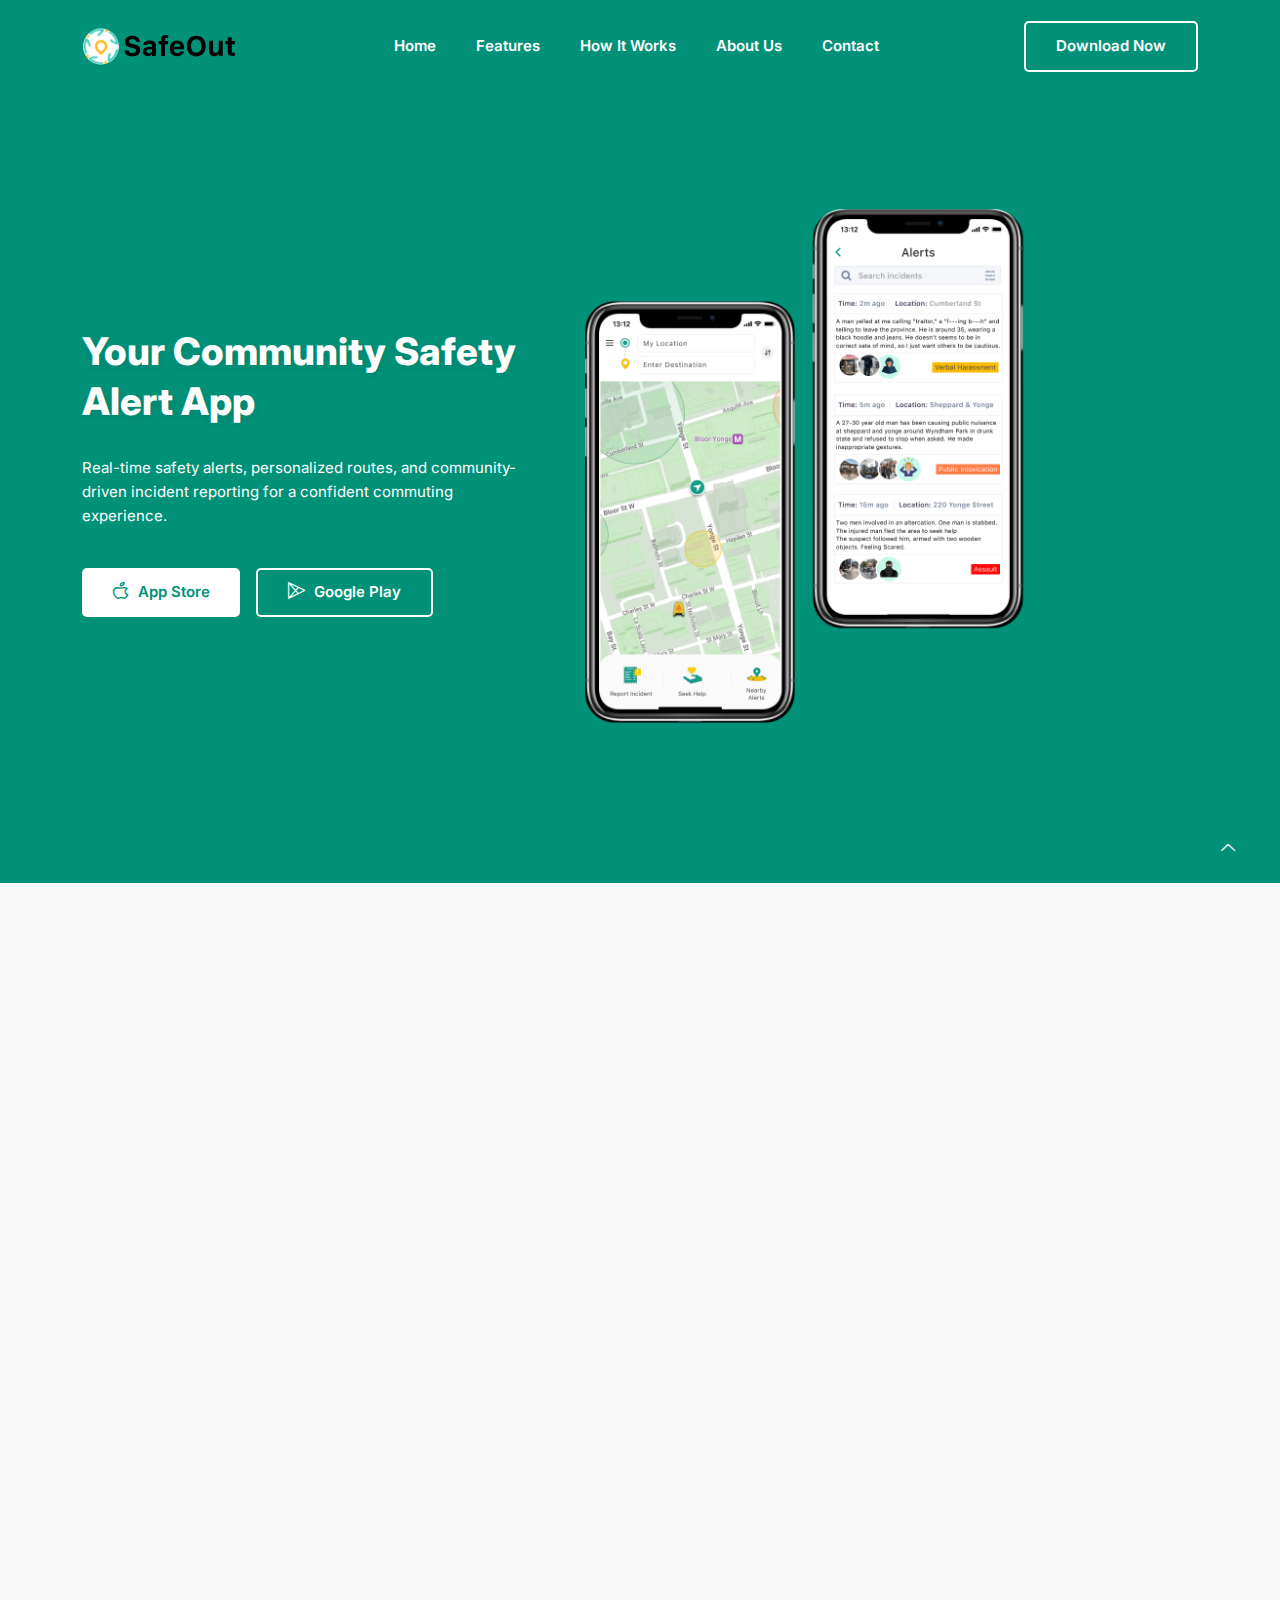
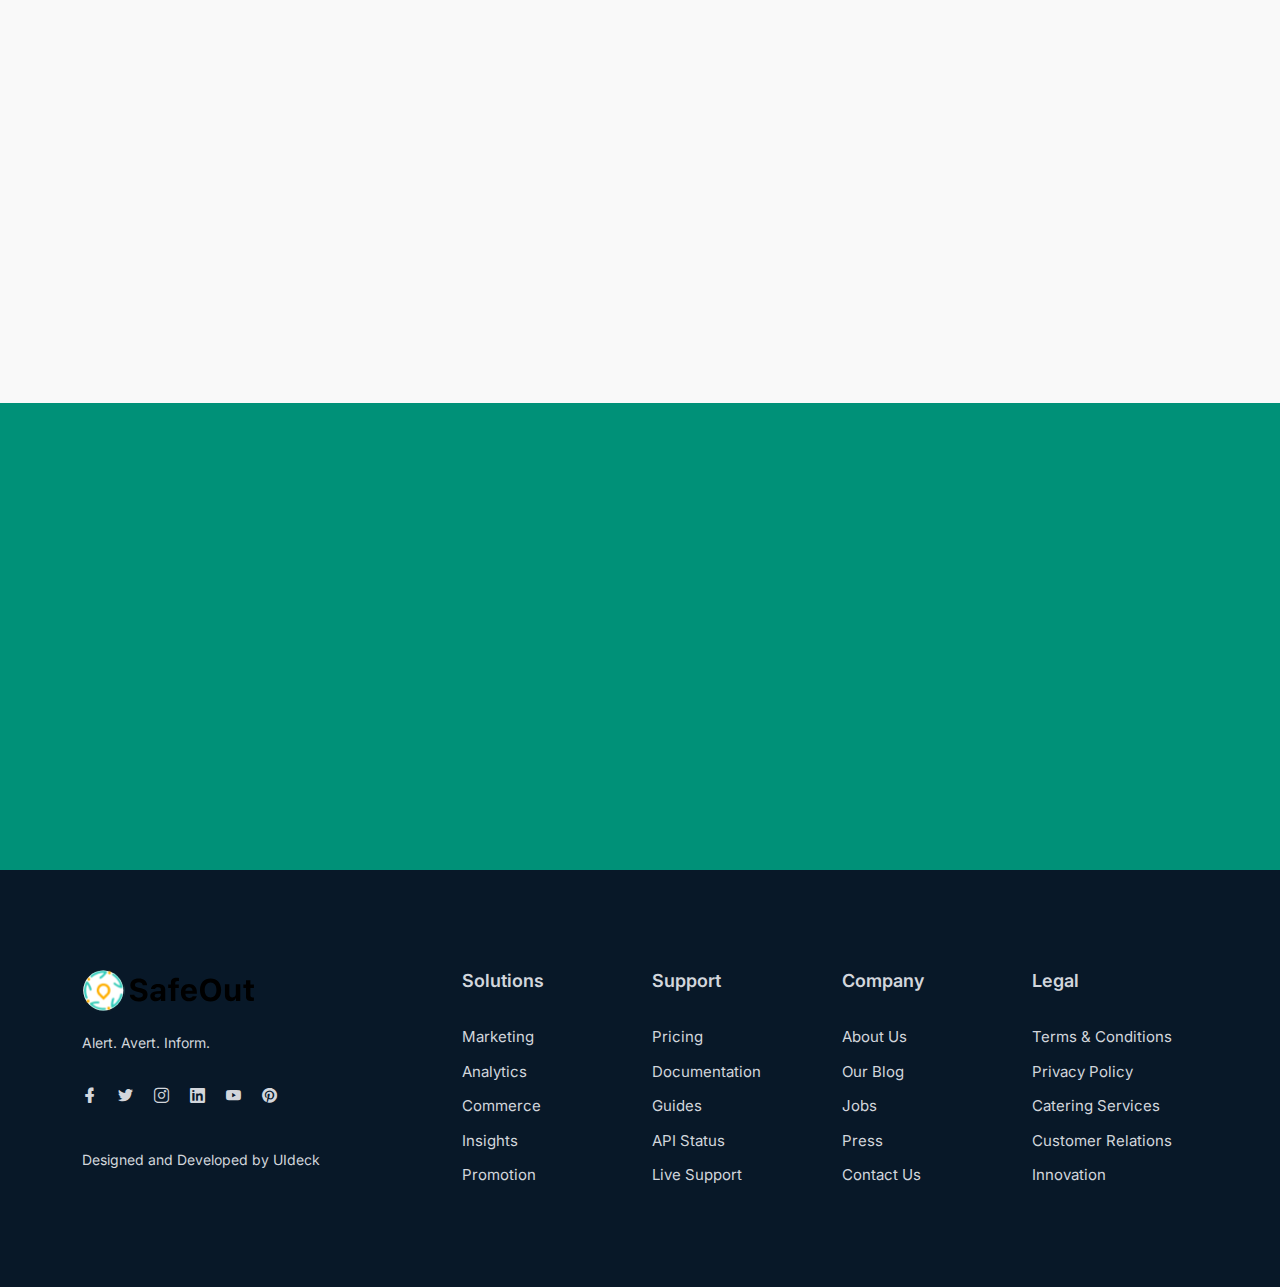
==== commit 1ce544cc: "Update index.html" ====
--- a/index.html
+++ b/index.html
@@ -116,7 +116,7 @@
                 </div>
                 <div class="col-lg-7 col-md-12 col-12">
                     <div class="hero-image wow fadeInRight" data-wow-delay=".4s">
-                        <img src="assets/images/hero/Frame 348.png" alt="#">
+                        <img src="assets/images/hero/Frame 361.png" alt="#">
                     </div>
                 </div>
             </div>
@@ -340,4 +340,4 @@
     </script>
 </body>
 
-</html>+</html>
